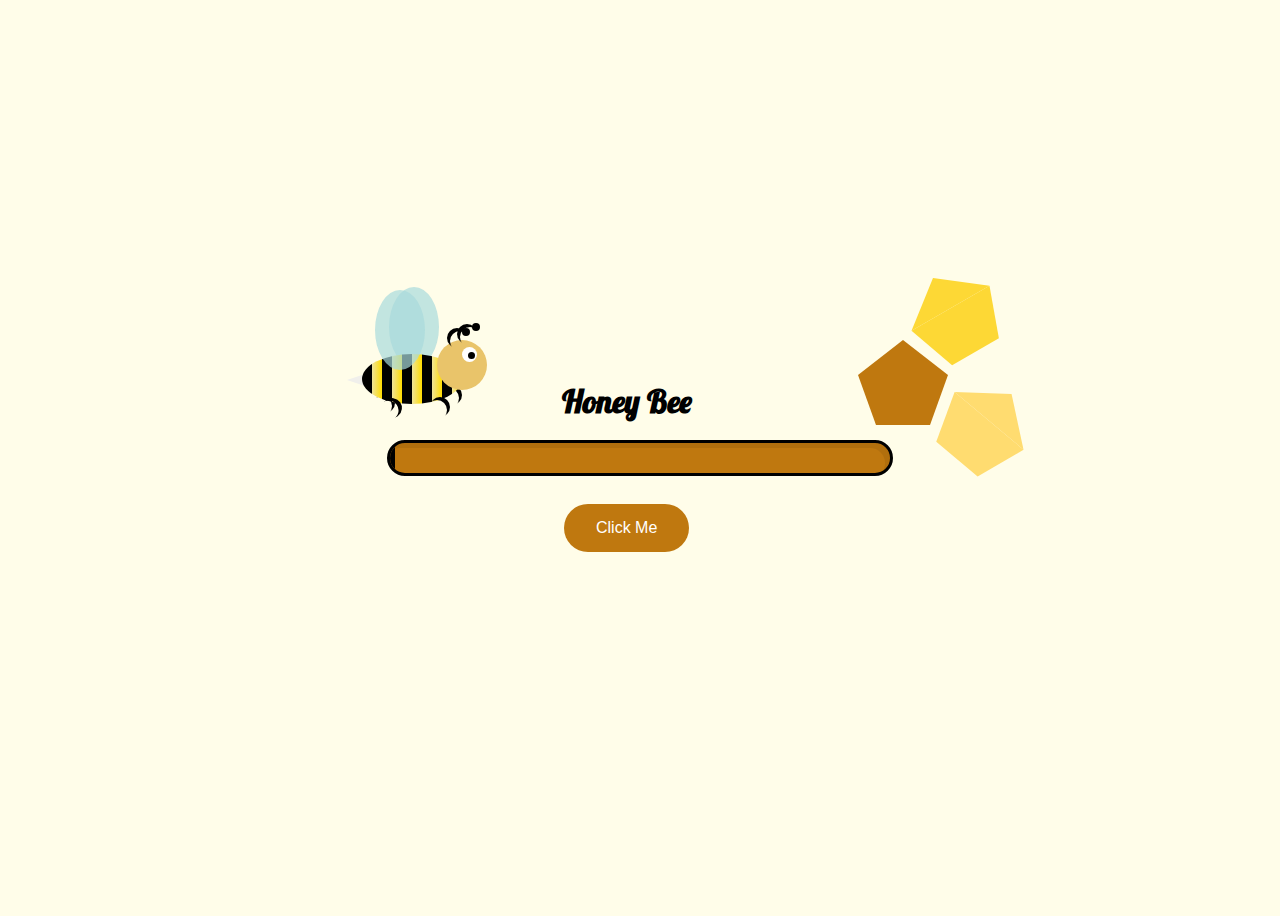
==== inicio.html @ d0c4a533 "diseño pagina de inicio" ====
<!DOCTYPE html>
<html lang="en">
<head>
    <meta charset="UTF-8">
    <meta http-equiv="X-UA-Compatible" content="IE=edge">
    <meta name="viewport" content="width=device-width, initial-scale=1.0">
    <link rel="shortcut icon" href="beewheel-icon.png">
    <link rel="stylesheet" href="inicio.css" type="text/css">
    <title>Bee Wheel Inicio</title>
</head>
<body>
    <div class="honey-bee">
        <div id="text"><h1>Honey Bee</h1></div>
        <div id="bee">
          <div class="head"></div>
          <div class="feelers"></div>
          <div class="body"></div>
          <div class="wingOne"></div>
          <div class="wingTwo"></div>
          <div class="legs"></div>
        </div>
        <div class="background">
          <div class="honey"></div>
          <div class="honey1"></div>
          <div class="honey2"></div>
        </div> 
      <div id="progress">
         <div class="bar" id="bar"></div>
      </div>
      <button id="button" class="button" onclick="move()">Click Me</button> 
      </div>
      <script src="inicio.js" type="text/javascript"></script>
</body>
</html>
---- inicio.css ----
@import url('https://fonts.googleapis.com/css2?family=Lobster&display=swap');

body{
   background-color: #fff9c45e;
   height: 100vh;
   display: flex;
   justify-content: center;
   align-items: center;
   overflow: hidden;
}

.honey-bee {
  position: relative;
}

#text {
  position: absolute;
  top: -80px;
  left: 175px;
  font-family: 'Lobster', cursive;
}
#progress {
  position: relative;
  width: 500px;
  background-color: #BF780F;
  border-radius:100px;
  border: 3px solid black;
  box-shadow: inset -5px 5px rgba(0,0,0,0.07); 
  top: 0;
  left:0;
  overflow:hidden;
}

#bar {
  width: 1%;
  height: 30px;
  border-radius: 100px;
  background: repeating-linear-gradient(
  to right,
  #000,
  #000 10px,
  #f0e49a 10px,
  #ffdc00 20px   
);
  text-align: center;
  line-height: 30px;
  color: white;
}

.button {
  position: absolute;
  background-color: #BF780F;
  border: none;
  color: white;
  padding: 15px 32px;
  text-align: center;
  text-decoration: none;
  font-size: 16px;
  margin: 4px 2px;
  border-radius:100px;
  cursor: pointer;
  -webkit-transition-duration: 0.4s; 
  transition-duration: 0.4s;
  top:60px;
  left:175px;
}

.button:hover {
  box-shadow: 0 12px 16px 0 rgba(0,0,0,0.24),0 17px 50px 0 rgba(0,0,0,0.19);
}

#bee {
  position: relative;
  left: 50px;
  top: -100px;
  z-index:100;
}

#bee:before {
  content:"";
  position: absolute;
  border-radius: 50%;
  box-shadow: inset -3px 3px 0px black;
  width: 20px;
  height: 20px;
  left:-62px;
  top:53px;
}

#bee:after {
  content:"";
  position: absolute;
  border-radius: 50%;
  box-shadow: inset -3px 3px 0px black;
  width: 20px;
  height: 20px;
  left:-7px;
  top:57px;
}

.head {
  position: absolute; 
  border-radius: 50%;
  width: 50px;
  height: 50px;
  background-color: #e9c46a;
  z-index:2;
}

.head:before {
  content:"";
  position: absolute;
  width: 15px;
  height: 15px;
  background-color: white;
  border-radius: 50%;
  left: 25px;
  top:7px;  
}

.head:after {
  content:"";
  position: absolute;
  background-color: black;
  border-radius:50%;
  width: 7px;
  height: 7px;
  top:12px;
  left:31px;
}

.feelers {
  position: absolute;
  border-radius: 50%;
  box-shadow: inset 3px 3px 0px black;
  width: 20px;
  height: 20px;
  top: -12px;
  left: 10px;
  z-index:3;
}

.feelers:before {
  content:"";
  position: absolute;
  border-radius: 50%;
  box-shadow: inset 3px 3px 0px black;
  width: 20px;
  height: 20px;
  top: -4px;
  left: 10px;
}

.feelers:after {
  content:"";
  position:absolute;
  content:"";
  width:8px;
  height:8px;
  border-radius:50%;
  background-color: black;
  left: 15px;
  box-shadow: 10px -5px black;
}

.body {
  position:absolute;
  width: 0;
  height: 0;
  border-right: 30px solid #f0efeb;
  border-top: 10px solid transparent;
  border-bottom: 10px solid transparent;
  left:-90px;
  top:30px;
}

.body:before {
  content:"";
  position: absolute;
  width: 100px;
  height: 50px;
  border-radius: 50%;
  background: repeating-linear-gradient(
  to right,
  #000,
  #000 10px,
  #f0e49a 10px,
  #ffdc00 20px);
  left: 15px;
  top:-26px;  
}

.body:after {
  content:"";
  position: absolute;
  border-radius: 50%;
  box-shadow: inset -3px 3px 0px black;
  width: 20px;
  height: 20px;
  left:35px;
  top:18px; 
  transform: rotate(10deg);
}

.legs {
  z-index:-1;
  position: absolute;
  border-radius: 50%;
  box-shadow: inset -3px 3px 0px black;
  width: 20px;
  height: 20px;
  left:5px;
  top:45px; 
}
.wingOne {
  position: absolute;
  background-color: #a8dadc;
  opacity: 0.7;
  width: 50px;
  height: 80px;
  border-radius: 50%;
  top:-53px;
  left:-48px;
  z-index:-4;
  transform-origin: top bottom;
  animation: fly 0.1s ease infinite;
}

.wingTwo {
  position: absolute;
  background-color: #a8dadc;
  opacity: 0.7;
  width: 50px;
  height: 80px;
  border-radius:50%;
  top:-50px;
  left:-62px;
  transform-origin: top bottom;
  animation: fly 0.1s ease infinite;
}

@keyframes fly {
  0% {
    transform:rotate(-20deg);
  }
  50% {
    transform:rotate(-40deg);
  }
}

.moveright {
  animation: moveright 2s forwards;
}

@keyframes moveright {
  0% {left: 0;}
  100% {left: 500px;}
}

.background {
  position: absolute;
  left: 93%;
  top:-65px;
  
}

.honey {
      position: relative;
      width: 54px;
      box-sizing: content-box;
      border-width: 50px 18px 0;
      border-style: solid;
      border-color: #BF780F transparent;
      z-index:-10;
    }

.honey:before {
      content: "";
      position: absolute;
      height: 0;
      width: 0;
      top: -85px;
      left: -18px;
      border-width: 0 45px 35px;
      border-style: solid;
      border-color: transparent transparent #BF780F;
    }

.honey1 {
      position: relative;
      width: 54px;
      box-sizing: content-box;
      border-width: 50px 18px 0;
      border-style: solid;
      border-color: #FFDC70 transparent;
      left: 70px;
      top:-10px;
      z-index:-10;
      transform: rotate(40deg);
    }

.honey1:before {
      content: "";
      position: absolute;
      height: 0;
      width: 0;
      top: -85px;
      left: -18px;
      border-width: 0 45px 35px;
      border-style: solid;
      border-color: transparent transparent #FFDC70;
    }

.honey2 {
      position: relative;
      width: 54px;
      box-sizing: content-box;
      border-width: 50px 18px 0;
      border-style: solid;
      border-color: #FDD835 transparent;
      left: 60px;
      top:-170px;
      z-index:-10;
      transform: rotate(-30deg);
    }

.honey2:before {
      content: "";
      position: absolute;
      height: 0;
      width: 0;
      top: -85px;
      left: -18px;
      border-width: 0 45px 35px;
      border-style: solid;
      border-color: transparent transparent #FDD835;
    }
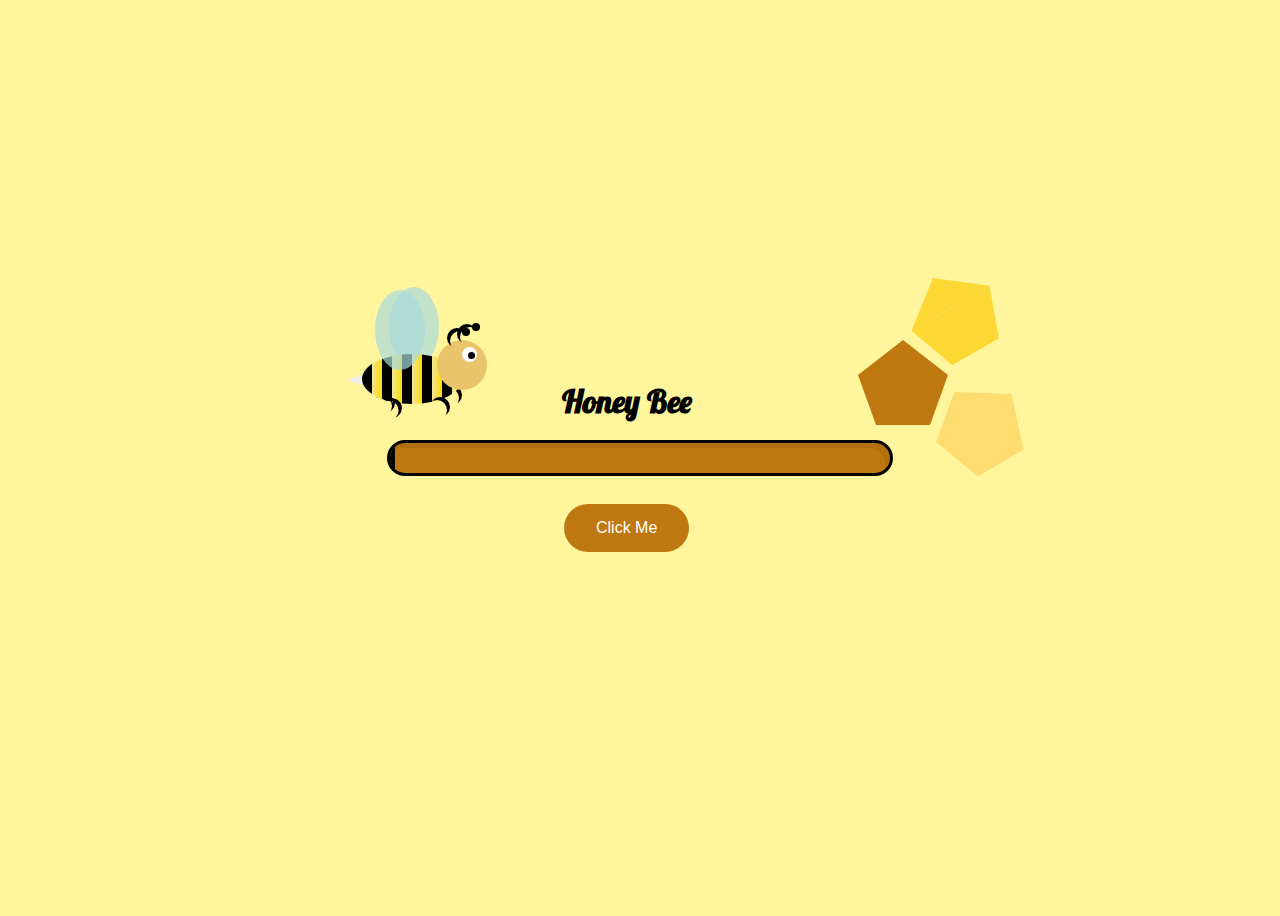
==== commit 536e5e1f: "carpeta imagenes" ====
--- a/inicio.html
+++ b/inicio.html
@@ -4,7 +4,7 @@
     <meta charset="UTF-8">
     <meta http-equiv="X-UA-Compatible" content="IE=edge">
     <meta name="viewport" content="width=device-width, initial-scale=1.0">
-    <link rel="shortcut icon" href="beewheel-icon.png">
+    <link rel="shortcut icon" href="./imagenes/beewheel-icon.png">
     <link rel="stylesheet" href="inicio.css" type="text/css">
     <title>Bee Wheel Inicio</title>
 </head>
@@ -27,7 +27,7 @@
       <div id="progress">
          <div class="bar" id="bar"></div>
       </div>
-      <button id="button" class="button" onclick="move()">Click Me</button> 
+      <button id="button-redireccion" class="button" onclick="move()">Click Me</button> 
       </div>
       <script src="inicio.js" type="text/javascript"></script>
 </body>
--- a/inicio.css
+++ b/inicio.css
@@ -1,7 +1,7 @@
 @import url('https://fonts.googleapis.com/css2?family=Lobster&display=swap');
 
 body{
-   background-color: #fff9c45e;
+   background-color: #FFF59D;
    height: 100vh;
    display: flex;
    justify-content: center;
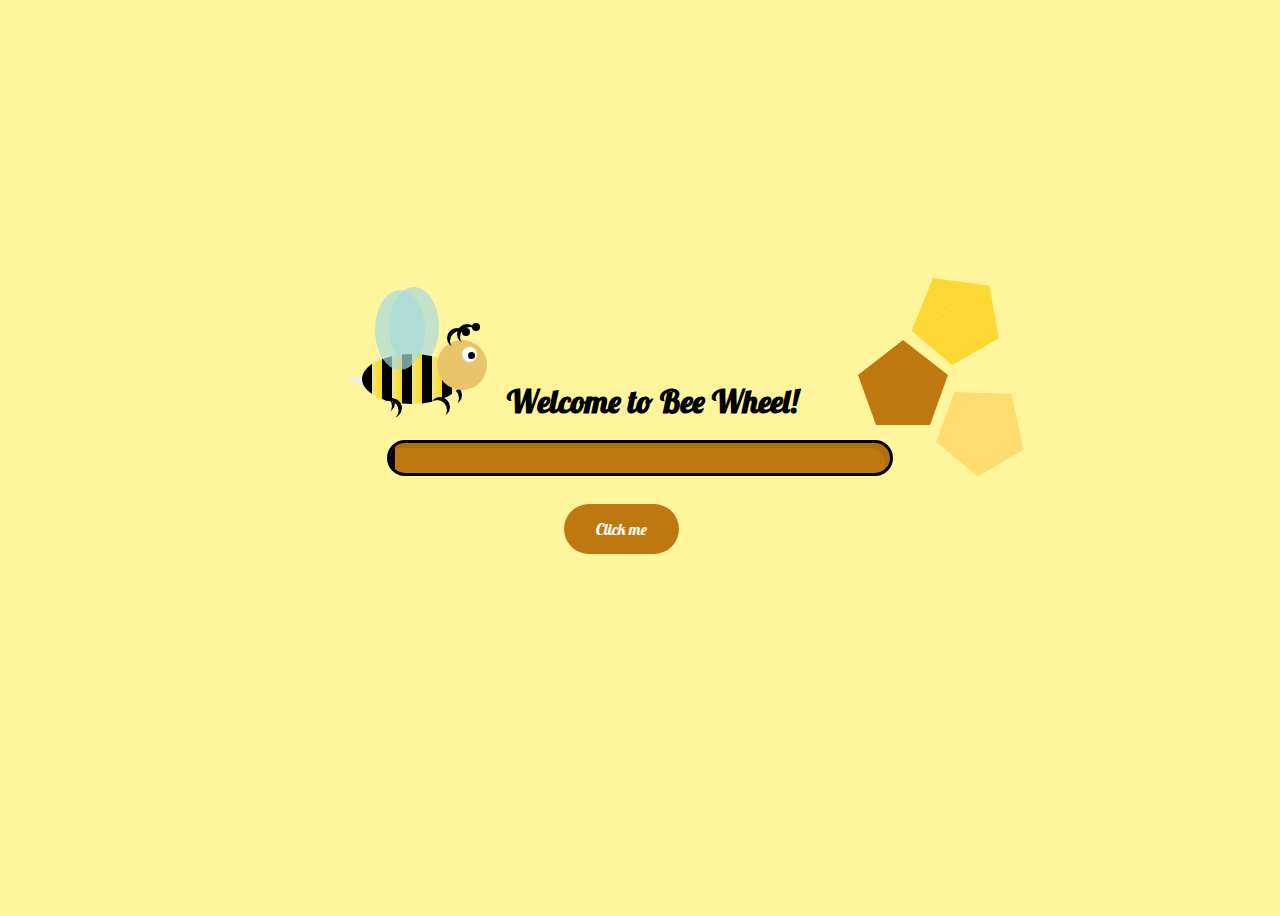
==== commit 4789cbd5: "retoques finales" ====
--- a/inicio.html
+++ b/inicio.html
@@ -1,34 +1,39 @@
 <!DOCTYPE html>
 <html lang="en">
+
 <head>
-    <meta charset="UTF-8">
-    <meta http-equiv="X-UA-Compatible" content="IE=edge">
-    <meta name="viewport" content="width=device-width, initial-scale=1.0">
-    <link rel="shortcut icon" href="./imagenes/beewheel-icon.png">
-    <link rel="stylesheet" href="inicio.css" type="text/css">
-    <title>Bee Wheel Inicio</title>
+  <meta charset="UTF-8">
+  <meta http-equiv="X-UA-Compatible" content="IE=edge">
+  <meta name="viewport" content="width=device-width, initial-scale=1.0">
+  <link rel="shortcut icon" href="./imagenes/beewheel-icon.png">
+  <link rel="stylesheet" href="./styles/inicio.css" type="text/css">
+  <title>Bee Wheel Inicio</title>
 </head>
+
 <body>
-    <div class="honey-bee">
-        <div id="text"><h1>Honey Bee</h1></div>
-        <div id="bee">
-          <div class="head"></div>
-          <div class="feelers"></div>
-          <div class="body"></div>
-          <div class="wingOne"></div>
-          <div class="wingTwo"></div>
-          <div class="legs"></div>
-        </div>
-        <div class="background">
-          <div class="honey"></div>
-          <div class="honey1"></div>
-          <div class="honey2"></div>
-        </div> 
-      <div id="progress">
-         <div class="bar" id="bar"></div>
-      </div>
-      <button id="button-redireccion" class="button" onclick="move()">Click Me</button> 
-      </div>
-      <script src="inicio.js" type="text/javascript"></script>
+  <div class="honey-bee">
+    <div id="text">
+      <h1>Welcome to Bee Wheel!</h1>
+    </div>
+    <div id="bee">
+      <div class="head"></div>
+      <div class="feelers"></div>
+      <div class="body"></div>
+      <div class="wingOne"></div>
+      <div class="wingTwo"></div>
+      <div class="legs"></div>
+    </div>
+    <div class="background">
+      <div class="honey"></div>
+      <div class="honey1"></div>
+      <div class="honey2"></div>
+    </div>
+    <div id="progress">
+      <div class="bar" id="bar"></div>
+    </div>
+    <button id="button-redireccion" class="button" onclick="move()">Click me</button>
+  </div>
+  <script src="inicio.js" type="text/javascript"></script>
 </body>
+
 </html>--- a/styles/inicio.css
+++ b/styles/inicio.css
@@ -0,0 +1,345 @@
+@import url('https://fonts.googleapis.com/css2?family=Lobster&display=swap');
+
+body {
+  background-color: #FFF59D;
+  height: 100vh;
+  display: flex;
+  justify-content: center;
+  align-items: center;
+  overflow: hidden;
+  font-family: 'Lobster';
+}
+
+.honey-bee {
+  position: relative;
+  font-family: 'Lobster';
+}
+
+#text {
+  position: absolute;
+  top: -80px;
+  left: 120px;
+  font-family: 'Lobster';
+}
+
+#progress {
+  position: relative;
+  width: 500px;
+  background-color: #BF780F;
+  border-radius: 100px;
+  border: 3px solid black;
+  box-shadow: inset -5px 5px rgba(0, 0, 0, 0.07);
+  top: 0;
+  left: 0;
+  overflow: hidden;
+}
+
+#bar {
+  width: 1%;
+  height: 30px;
+  border-radius: 100px;
+  background: repeating-linear-gradient(to right,
+      #000,
+      #000 10px,
+      #f0e49a 10px,
+      #ffdc00 20px);
+  text-align: center;
+  line-height: 30px;
+  color: white;
+}
+
+.button {
+  position: absolute;
+  background-color: #BF780F;
+  border: none;
+  color: white;
+  padding: 15px 32px;
+  text-align: center;
+  text-decoration: none;
+  font-size: 16px;
+  margin: 4px 2px;
+  border-radius: 100px;
+  cursor: pointer;
+  -webkit-transition-duration: 0.4s;
+  transition-duration: 0.4s;
+  top: 60px;
+  left: 175px;
+  font-family: 'Lobster';
+}
+
+.button:hover {
+  box-shadow: 0 12px 16px 0 rgba(0, 0, 0, 0.24), 0 17px 50px 0 rgba(0, 0, 0, 0.19);
+}
+
+#bee {
+  position: relative;
+  left: 50px;
+  top: -100px;
+  z-index: 100;
+}
+
+#bee:before {
+  content: "";
+  position: absolute;
+  border-radius: 50%;
+  box-shadow: inset -3px 3px 0px black;
+  width: 20px;
+  height: 20px;
+  left: -62px;
+  top: 53px;
+}
+
+#bee:after {
+  content: "";
+  position: absolute;
+  border-radius: 50%;
+  box-shadow: inset -3px 3px 0px black;
+  width: 20px;
+  height: 20px;
+  left: -7px;
+  top: 57px;
+}
+
+.head {
+  position: absolute;
+  border-radius: 50%;
+  width: 50px;
+  height: 50px;
+  background-color: #e9c46a;
+  z-index: 2;
+}
+
+.head:before {
+  content: "";
+  position: absolute;
+  width: 15px;
+  height: 15px;
+  background-color: white;
+  border-radius: 50%;
+  left: 25px;
+  top: 7px;
+}
+
+.head:after {
+  content: "";
+  position: absolute;
+  background-color: black;
+  border-radius: 50%;
+  width: 7px;
+  height: 7px;
+  top: 12px;
+  left: 31px;
+}
+
+.feelers {
+  position: absolute;
+  border-radius: 50%;
+  box-shadow: inset 3px 3px 0px black;
+  width: 20px;
+  height: 20px;
+  top: -12px;
+  left: 10px;
+  z-index: 3;
+}
+
+.feelers:before {
+  content: "";
+  position: absolute;
+  border-radius: 50%;
+  box-shadow: inset 3px 3px 0px black;
+  width: 20px;
+  height: 20px;
+  top: -4px;
+  left: 10px;
+}
+
+.feelers:after {
+  content: "";
+  position: absolute;
+  content: "";
+  width: 8px;
+  height: 8px;
+  border-radius: 50%;
+  background-color: black;
+  left: 15px;
+  box-shadow: 10px -5px black;
+}
+
+.body {
+  position: absolute;
+  width: 0;
+  height: 0;
+  border-right: 30px solid #f0efeb;
+  border-top: 10px solid transparent;
+  border-bottom: 10px solid transparent;
+  left: -90px;
+  top: 30px;
+}
+
+.body:before {
+  content: "";
+  position: absolute;
+  width: 100px;
+  height: 50px;
+  border-radius: 50%;
+  background: repeating-linear-gradient(to right,
+      #000,
+      #000 10px,
+      #f0e49a 10px,
+      #ffdc00 20px);
+  left: 15px;
+  top: -26px;
+}
+
+.body:after {
+  content: "";
+  position: absolute;
+  border-radius: 50%;
+  box-shadow: inset -3px 3px 0px black;
+  width: 20px;
+  height: 20px;
+  left: 35px;
+  top: 18px;
+  transform: rotate(10deg);
+}
+
+.legs {
+  z-index: -1;
+  position: absolute;
+  border-radius: 50%;
+  box-shadow: inset -3px 3px 0px black;
+  width: 20px;
+  height: 20px;
+  left: 5px;
+  top: 45px;
+}
+
+.wingOne {
+  position: absolute;
+  background-color: #a8dadc;
+  opacity: 0.7;
+  width: 50px;
+  height: 80px;
+  border-radius: 50%;
+  top: -53px;
+  left: -48px;
+  z-index: -4;
+  transform-origin: top bottom;
+  animation: fly 0.1s ease infinite;
+}
+
+.wingTwo {
+  position: absolute;
+  background-color: #a8dadc;
+  opacity: 0.7;
+  width: 50px;
+  height: 80px;
+  border-radius: 50%;
+  top: -50px;
+  left: -62px;
+  transform-origin: top bottom;
+  animation: fly 0.1s ease infinite;
+}
+
+@keyframes fly {
+  0% {
+    transform: rotate(-20deg);
+  }
+
+  50% {
+    transform: rotate(-40deg);
+  }
+}
+
+.moveright {
+  animation: moveright 2s forwards;
+}
+
+@keyframes moveright {
+  0% {
+    left: 0;
+  }
+
+  100% {
+    left: 500px;
+  }
+}
+
+.background {
+  position: absolute;
+  left: 93%;
+  top: -65px;
+
+}
+
+.honey {
+  position: relative;
+  width: 54px;
+  box-sizing: content-box;
+  border-width: 50px 18px 0;
+  border-style: solid;
+  border-color: #BF780F transparent;
+  z-index: -10;
+}
+
+.honey:before {
+  content: "";
+  position: absolute;
+  height: 0;
+  width: 0;
+  top: -85px;
+  left: -18px;
+  border-width: 0 45px 35px;
+  border-style: solid;
+  border-color: transparent transparent #BF780F;
+}
+
+.honey1 {
+  position: relative;
+  width: 54px;
+  box-sizing: content-box;
+  border-width: 50px 18px 0;
+  border-style: solid;
+  border-color: #FFDC70 transparent;
+  left: 70px;
+  top: -10px;
+  z-index: -10;
+  transform: rotate(40deg);
+}
+
+.honey1:before {
+  content: "";
+  position: absolute;
+  height: 0;
+  width: 0;
+  top: -85px;
+  left: -18px;
+  border-width: 0 45px 35px;
+  border-style: solid;
+  border-color: transparent transparent #FFDC70;
+}
+
+.honey2 {
+  position: relative;
+  width: 54px;
+  box-sizing: content-box;
+  border-width: 50px 18px 0;
+  border-style: solid;
+  border-color: #FDD835 transparent;
+  left: 60px;
+  top: -170px;
+  z-index: -10;
+  transform: rotate(-30deg);
+}
+
+.honey2:before {
+  content: "";
+  position: absolute;
+  height: 0;
+  width: 0;
+  top: -85px;
+  left: -18px;
+  border-width: 0 45px 35px;
+  border-style: solid;
+  border-color: transparent transparent #FDD835;
+}